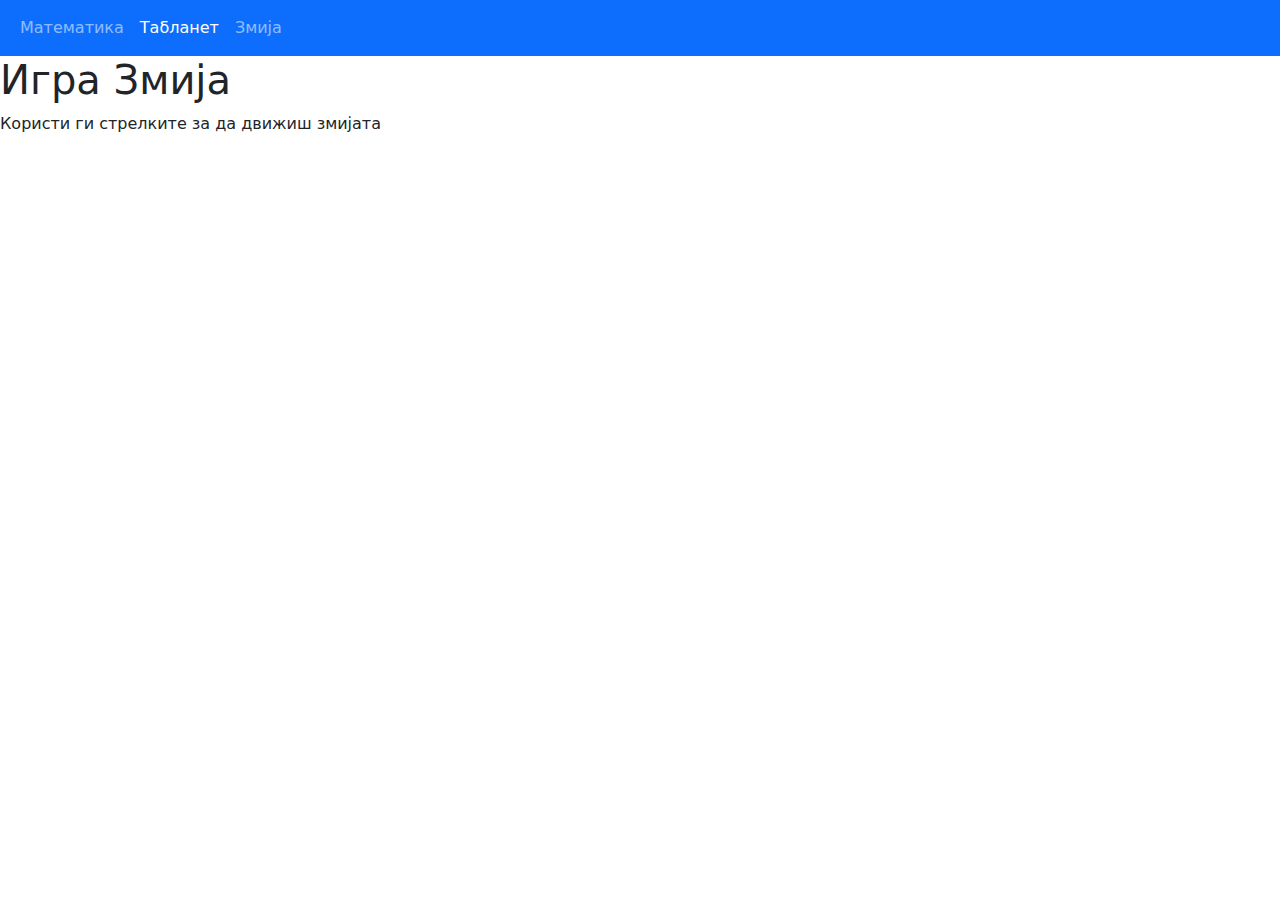
==== snake.html @ 01ec26cc "Add files via upload" ====
<!DOCTYPE html>
<html lang="mk">
<head>
    <meta charset="UTF-8">
    <meta name="viewport" content="width=device-width, initial-scale=1.0">
    <title>Snake Game</title>
    <link rel="preconnect" href="https://fonts.googleapis.com">
    <link rel="preconnect" href="https://fonts.gstatic.com" crossorigin>
    <link href="https://fonts.googleapis.com/css2?family=Pangolin&display=swap" rel="stylesheet">
    <link href="https://cdn.jsdelivr.net/npm/bootstrap@5.3.3/dist/css/bootstrap.min.css" rel="stylesheet" integrity="sha384-QWTKZyjpPEjISv5WaRU9OFeRpok6YctnYmDr5pNlyT2bRjXh0JMhjY6hW+ALEwIH" crossorigin="anonymous">
    <link rel="stylesheet" href="src/styles.css">
</head>
<body class="pangolin-regular">
  <nav class="navbar navbar-expand-lg bg-primary" data-bs-theme="dark">
    <div class="container-fluid">
        <button class="navbar-toggler" type="button" data-bs-toggle="collapse" data-bs-target="#navbarTogglerDemo01" aria-controls="navbarTogglerDemo01" aria-expanded="false" aria-label="Toggle navigation">
          <span class="navbar-toggler-icon"></span>
        </button>
        <div class="collapse navbar-collapse" id="navbarTogglerDemo01">
          <ul class="navbar-nav me-auto mb-2 mb-lg-0">
            <li class="nav-item">
              <a class="nav-link" href="index.html">Математика</a>
            </li>
            <li class="nav-item">
              <a class="nav-link active"  aria-current="page" href="tablanet.html">Табланет</a>
            </li>
            <li class="nav-item">
                <a class="nav-link" href="snake.html">Змија</a>
            </li>
          </ul>
        </div>
      </div>              
    </nav>    
    <div>
        <h1>Игра Змија</h1>
        <p>Користи ги стрелките за да движиш змијата</p>
    <canvas id="gameCanvas" width="400" height="400"></canvas>
    </div>
    <script src="https://cdn.jsdelivr.net/npm/bootstrap@5.3.3/dist/js/bootstrap.bundle.min.js" integrity="sha384-YvpcrYf0tY3lHB60NNkmXc5s9fDVZLESaAA55NDzOxhy9GkcIdslK1eN7N6jIeHz" crossorigin="anonymous"></script>
    <script src="src/main.js"></script>
</body>
</html>
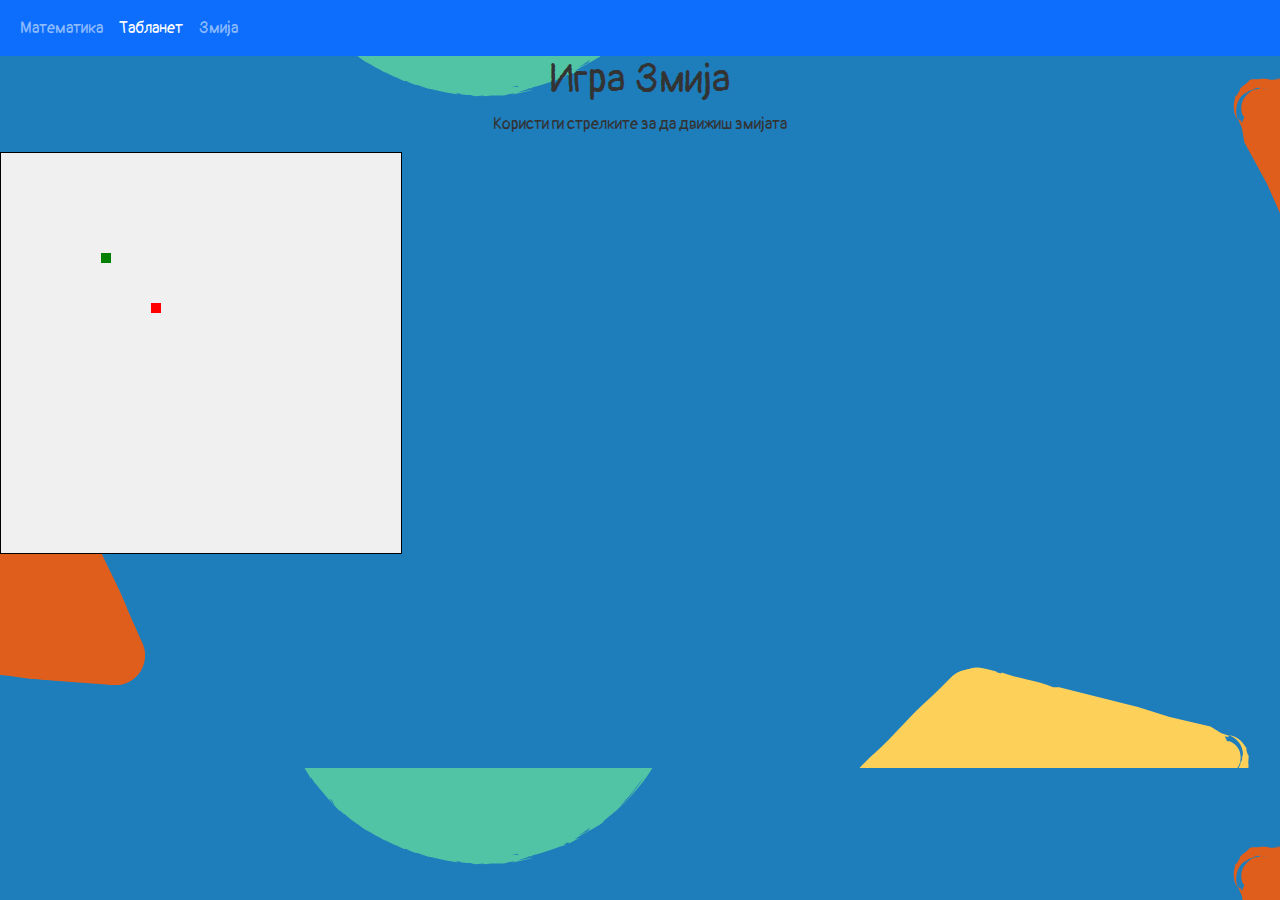
==== commit 3894f3bf: "Add files via upload" ====
--- a/snake.html
+++ b/snake.html
@@ -8,7 +8,7 @@
     <link rel="preconnect" href="https://fonts.gstatic.com" crossorigin>
     <link href="https://fonts.googleapis.com/css2?family=Pangolin&display=swap" rel="stylesheet">
     <link href="https://cdn.jsdelivr.net/npm/bootstrap@5.3.3/dist/css/bootstrap.min.css" rel="stylesheet" integrity="sha384-QWTKZyjpPEjISv5WaRU9OFeRpok6YctnYmDr5pNlyT2bRjXh0JMhjY6hW+ALEwIH" crossorigin="anonymous">
-    <link rel="stylesheet" href="src/styles.css">
+    <link rel="stylesheet" href="styles.css">
 </head>
 <body class="pangolin-regular">
   <nav class="navbar navbar-expand-lg bg-primary" data-bs-theme="dark">
@@ -37,6 +37,6 @@
     <canvas id="gameCanvas" width="400" height="400"></canvas>
     </div>
     <script src="https://cdn.jsdelivr.net/npm/bootstrap@5.3.3/dist/js/bootstrap.bundle.min.js" integrity="sha384-YvpcrYf0tY3lHB60NNkmXc5s9fDVZLESaAA55NDzOxhy9GkcIdslK1eN7N6jIeHz" crossorigin="anonymous"></script>
-    <script src="src/main.js"></script>
+    <script src="main.js"></script>
 </body>
 </html>--- a/styles.css
+++ b/styles.css
@@ -0,0 +1,32 @@
+canvas {
+    border: 1px solid black;
+    background-color: #f0f0f0;
+    text-align: center;
+}
+
+body{
+    background-image: url('background-image.png');
+    background-size: auto;
+}
+
+.pangolin-regular {
+    font-family: "Pangolin", cursive;
+    font-weight: 400;
+    font-style: normal;
+}
+
+h1 {
+    text-align: center;
+    color: #333;
+}
+
+p {
+    text-align: center;
+    color: #333;
+}
+
+.score {
+    font-size: 20px;
+    margin-top: 10px;
+    text-align: center;
+}
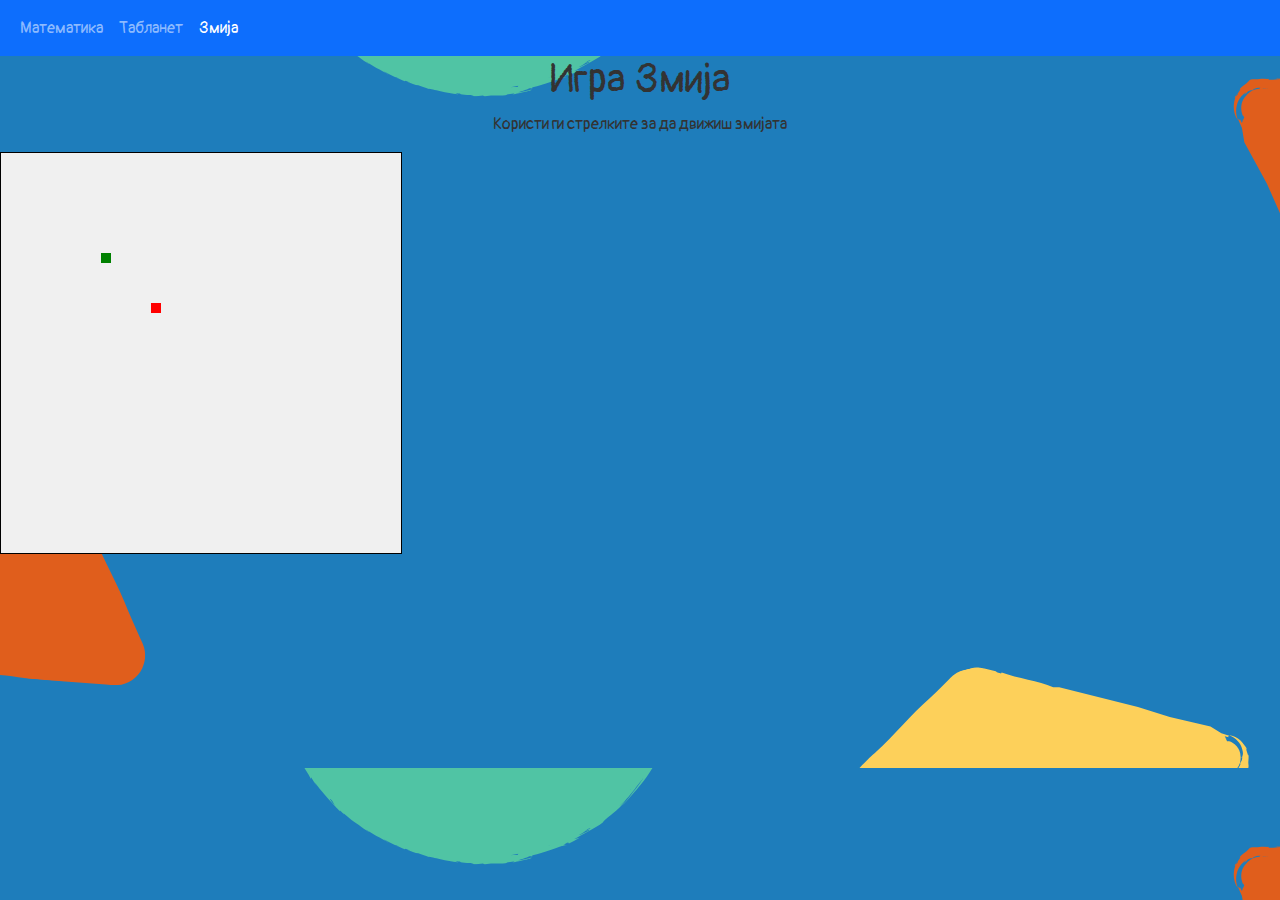
==== commit 07dfe041: "Add files via upload" ====
--- a/snake.html
+++ b/snake.html
@@ -22,10 +22,10 @@
               <a class="nav-link" href="index.html">Математика</a>
             </li>
             <li class="nav-item">
-              <a class="nav-link active"  aria-current="page" href="tablanet.html">Табланет</a>
+              <a class="nav-link"  aria-current="page" href="tablanet.html">Табланет</a>
             </li>
             <li class="nav-item">
-                <a class="nav-link" href="snake.html">Змија</a>
+                <a class="nav-link active" aria-current="page" href="snake.html">Змија</a>
             </li>
           </ul>
         </div>
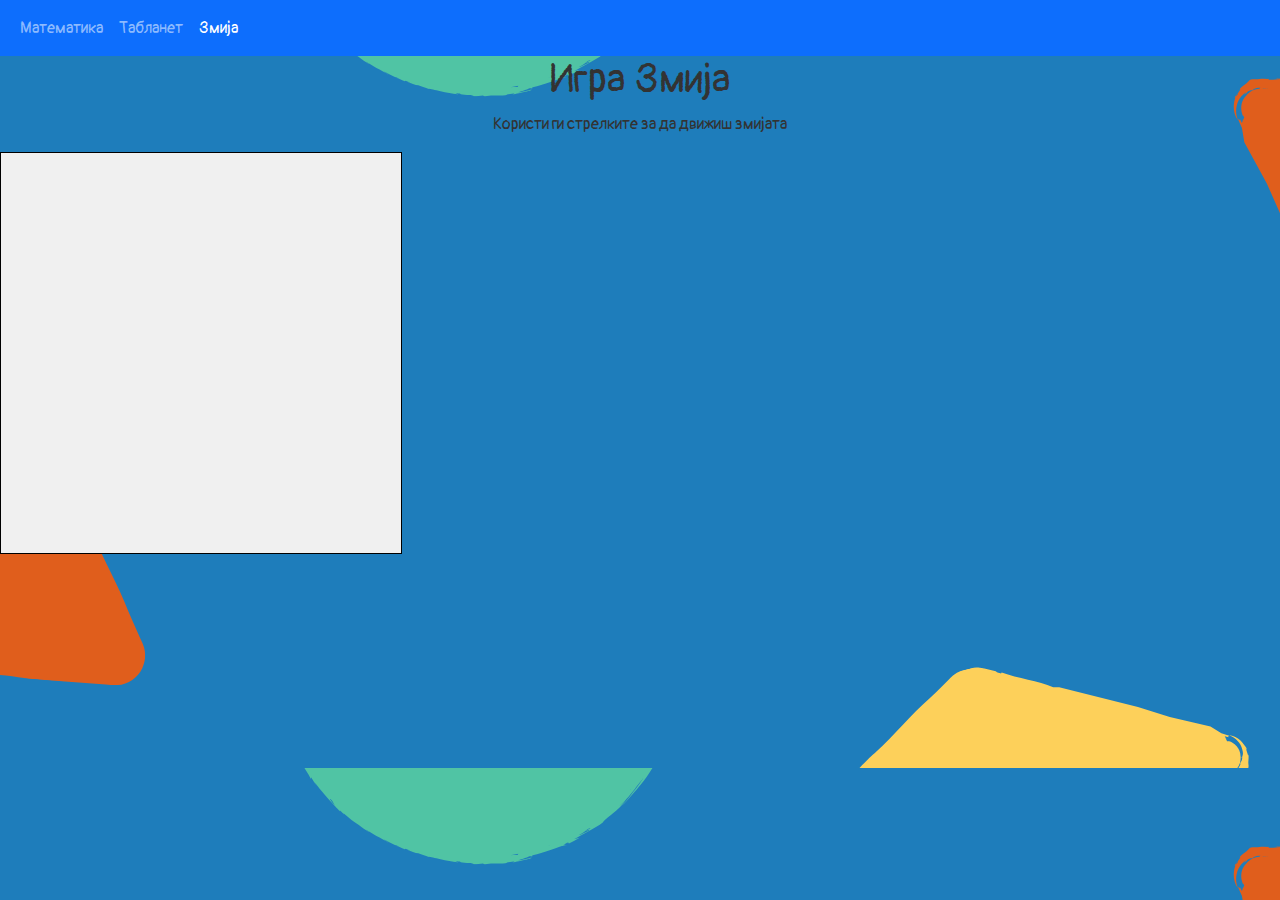
==== commit 612b7b9b: "Add files via upload" ====
(no text change in the page or its own stylesheets)
